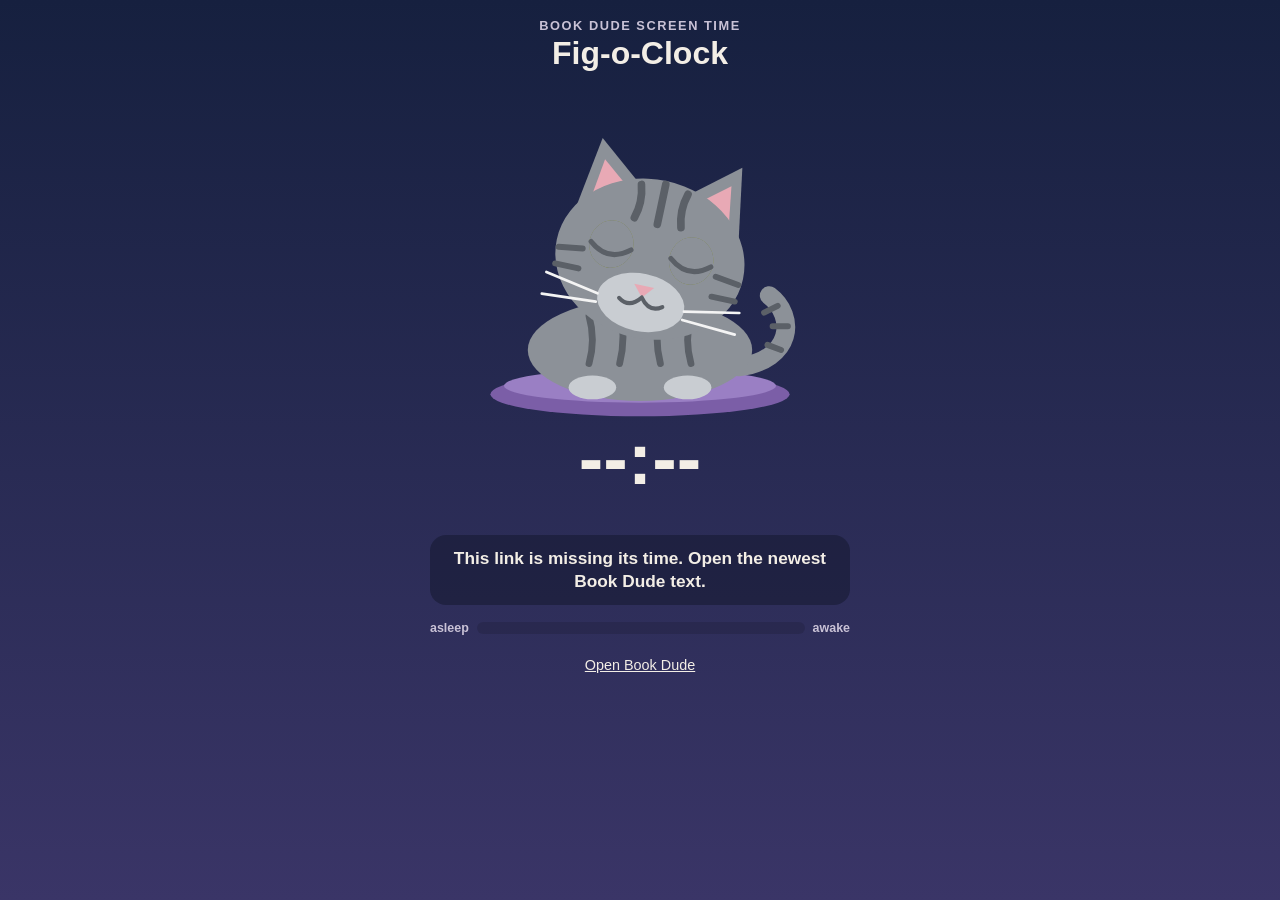
==== docs/timer/index.html @ f6cd00d4 "Screen-time texts: her bank, and the Fig-o-Clock Every screen-time text now says how many minutes ar" ====
<!doctype html>
<html lang="en">
<head>
<meta charset="utf-8">
<meta name="viewport" content="width=device-width, initial-scale=1, viewport-fit=cover">
<meta http-equiv="Content-Security-Policy" content="default-src 'self'; script-src 'self'; style-src 'self'; img-src 'self' data:; connect-src https://script.google.com https://script.googleusercontent.com; base-uri 'none'; form-action 'none'; object-src 'none'">
<meta name="referrer" content="no-referrer">
<meta name="robots" content="noindex">
<meta name="theme-color" content="#FFE6A3">
<title>Fig-o-Clock</title>
<link rel="icon" href="../icons/icon-192.png" type="image/png">
<link rel="stylesheet" href="fig.css">
<script src="fig.js" defer></script>
</head>
<body>
<main class="wrap">
  <p class="kicker">Book Dude screen time</p>
  <h1>Fig-o-Clock</h1>
  <div class="stage">
    <svg id="fig" viewBox="0 0 200 200" role="img" aria-label="Fig the cat"></svg>
  </div>
  <p class="left"><span id="left">--:--</span></p>
  <p class="ends" id="ends"></p>
  <p class="caption" id="caption" role="status">Waking Fig up…</p>
  <div class="meter" aria-hidden="true"><span>asleep</span><div class="bar"><i id="bar"></i></div><span>awake</span></div>
  <p class="bank" id="bank"></p>
  <p class="foot"><a href="../#progress">Open Book Dude</a></p>
</main>
</body>
</html>
---- docs/timer/fig.css ----
/* Fig-o-Clock: the screen-time countdown the texts link to. The sky goes from morning to night as time runs out. */
:root {
  --sky-top: #FFE6A3; --sky-bottom: #FFF6DE; --ink: #2A1F17; --muted: #6E5E50; --card: rgba(255, 255, 255, .72);
  --bar: #E0A030; color-scheme: light;
}
* { box-sizing: border-box; }
html, body { margin: 0; min-height: 100%; }
body {
  font-family: -apple-system, BlinkMacSystemFont, "Segoe UI", Roboto, sans-serif; color: var(--ink);
  background: linear-gradient(var(--sky-top), var(--sky-bottom)); background-attachment: fixed; min-height: 100vh;
  transition: background 2s;
}
body.night { --ink: #F3EEE6; --muted: #C9C2D6; --card: rgba(20, 24, 48, .55); }
.wrap { max-width: 520px; margin: 0 auto; padding: calc(env(safe-area-inset-top) + 18px) 16px 32px; text-align: center; }
.kicker { margin: 0; font-size: .8rem; letter-spacing: .12em; text-transform: uppercase; color: var(--muted); font-weight: 700; }
h1 { margin: 2px 0 6px; font-size: 2rem; }
.stage { width: min(78vw, 340px); margin: 0 auto; }
#fig { width: 100%; height: auto; display: block; overflow: visible; }
.left { margin: 4px 0 0; font-size: clamp(3rem, 16vw, 4.6rem); font-weight: 800; font-variant-numeric: tabular-nums; line-height: 1; }
.ends { margin: 6px 0 0; color: var(--muted); font-weight: 600; min-height: 1.2em; }
.caption { margin: 14px auto 0; padding: 12px 16px; max-width: 420px; background: var(--card); border-radius: 16px; font-size: 1.08rem; font-weight: 600; line-height: 1.35; }
.meter { display: flex; align-items: center; gap: 8px; max-width: 420px; margin: 16px auto 0; font-size: .78rem; color: var(--muted); font-weight: 700; }
.bar { flex: 1; height: 12px; border-radius: 6px; background: rgba(0, 0, 0, .12); overflow: hidden; }
.bar i { display: block; height: 100%; width: 0; background: var(--bar); border-radius: 6px; }
.ready .bar i { transition: width 1s linear; }
.bank { margin: 14px 0 0; font-weight: 700; }
.foot { margin: 22px 0 0; font-size: .9rem; }
.foot a { color: inherit; }

/* Fig's moving parts */
#fig .zzz text { font: 800 22px -apple-system, sans-serif; fill: #FFFFFF; opacity: 0; }
#fig.asleep .zzz text { animation: zzz 3.6s ease-in infinite; }
#fig.asleep .zzz text:nth-child(2) { animation-delay: 1.2s; }
#fig.asleep .zzz text:nth-child(3) { animation-delay: 2.4s; }
@keyframes zzz { 0% { opacity: 0; transform: translate(0, 0) scale(.6); } 20% { opacity: 1; } 100% { opacity: 0; transform: translate(26px, -46px) scale(1.2); } }
#fig .tail { transform-origin: 160px 168px; animation: swish 2.4s ease-in-out infinite; }
#fig.sleepy .tail { animation-duration: 5s; }
#fig.asleep .tail, #fig.paused .tail { animation: none; }
@keyframes swish { 0%, 100% { transform: rotate(0deg); } 50% { transform: rotate(-16deg); } }
#fig .breath { transform-origin: 100px 190px; animation: breathe 4s ease-in-out infinite; }
@keyframes breathe { 0%, 100% { transform: scale(1, 1); } 50% { transform: scale(1.015, 1.03); } }
@media (prefers-reduced-motion: reduce) { #fig .tail, #fig .breath, #fig.asleep .zzz text { animation: none; } #fig.asleep .zzz text { opacity: 1; } }
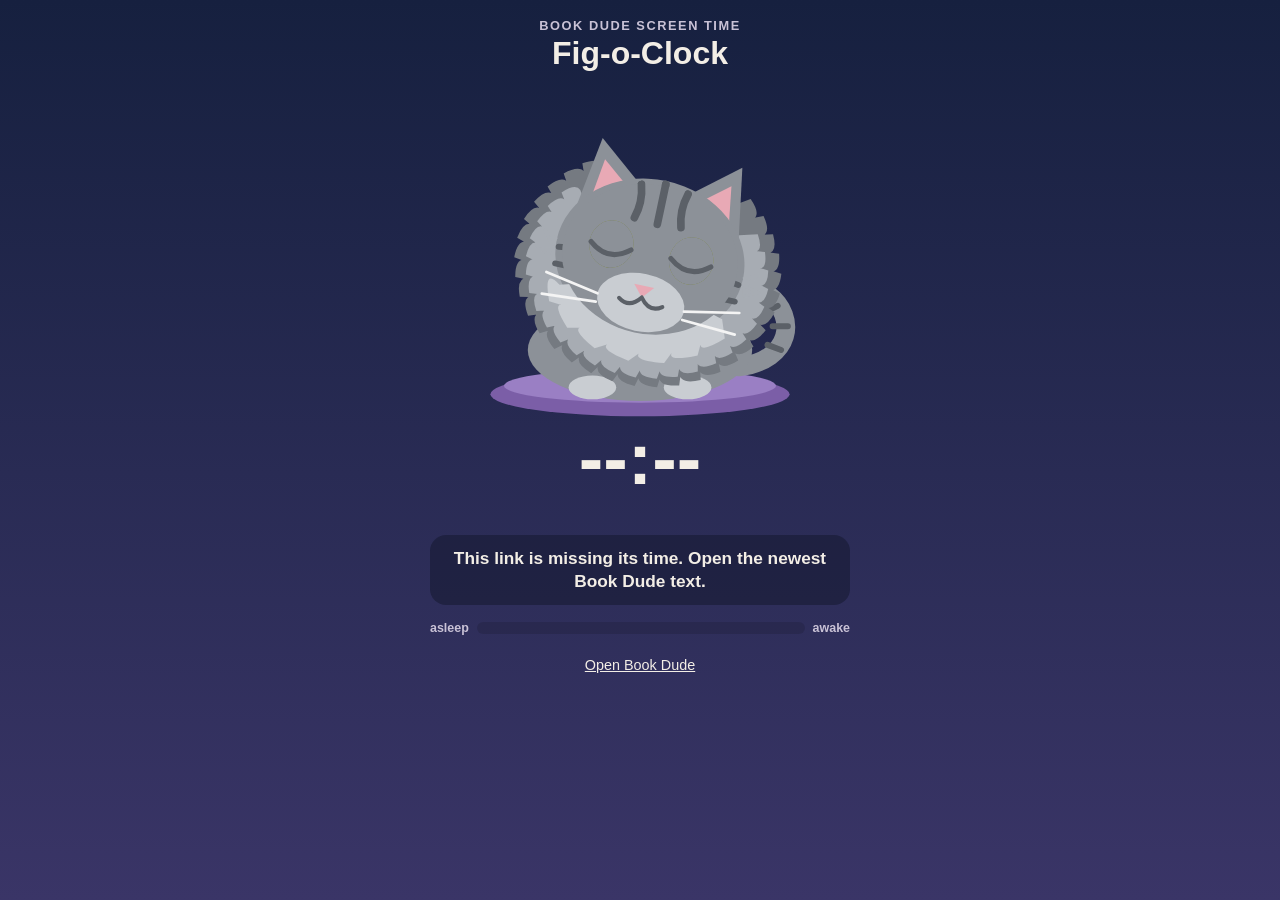
==== commit 16cc9dcb: "Screen-time alerts come from Book Dude itself, not the Google script ntfy.sh counts messages per int" ====
--- a/docs/timer/index.html
+++ b/docs/timer/index.html
@@ -3,7 +3,7 @@
 <head>
 <meta charset="utf-8">
 <meta name="viewport" content="width=device-width, initial-scale=1, viewport-fit=cover">
-<meta http-equiv="Content-Security-Policy" content="default-src 'self'; script-src 'self'; style-src 'self'; img-src 'self' data:; connect-src https://script.google.com https://script.googleusercontent.com; base-uri 'none'; form-action 'none'; object-src 'none'">
+<meta http-equiv="Content-Security-Policy" content="default-src 'self'; script-src 'self'; style-src 'self'; img-src 'self' data:; connect-src https://ntfy.sh; base-uri 'none'; form-action 'none'; object-src 'none'">
 <meta name="referrer" content="no-referrer">
 <meta name="robots" content="noindex">
 <meta name="theme-color" content="#FFE6A3">
